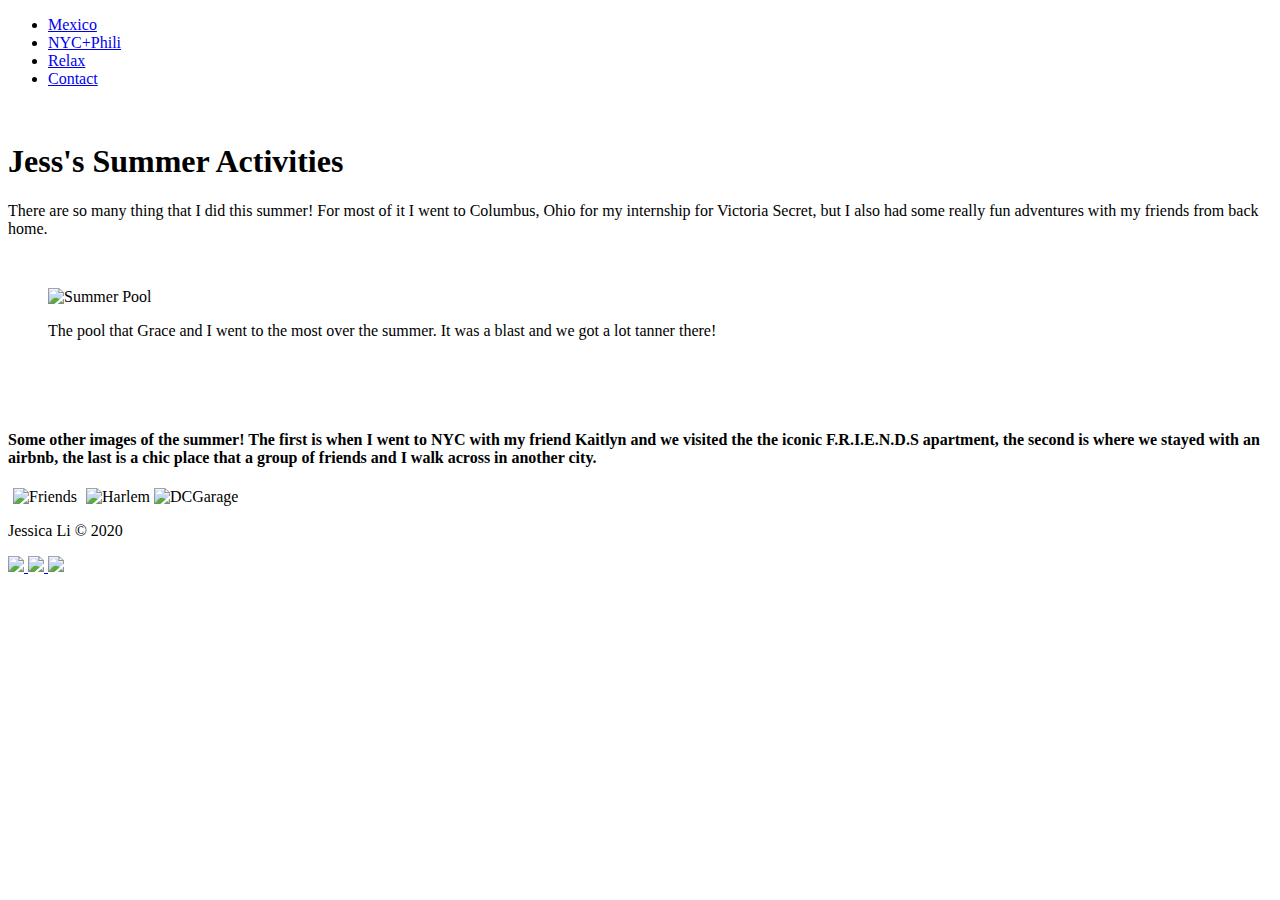
==== index.html @ fb82be18 "Added some code" ====
<!-- The link to the website:  -->


<!DOCTYPE html>
<html>

<head>
	<title>Jessica's Winter Break 2019-2020</title>
	<meta charset="UTF-8">
	<meta name="name" content="Jessica's Winter Break 2019-2020">
	<meta name="content" content="Jessica's Winter Break 2019-2020">
	<meta name="description" content="Jessica's Winter Break 2019-2020">
	<meta name="keywords" content="Winter, Break">
	<meta name="author" content="Jessica Li">
	<link rel="stylesheet" type="text/css" href="stylesheet.css">

</head>

<body>
	<div id="page">

		<!-- Navbar -->
		<div class="menu-holder">
			<nav id="header-main-menu">
				<ul class="main-menu ">
					<li>
						<a href="contact.html">Mexico</a>
					</li>
					<li>
						<a href="hobbies.html">NYC+Phili</a>
					</li>
					<li>
						<a href="schedule.html">Relax</a>

					</li>
					<li>
						<a href="index.html">Contact</a>

					</li>
				</ul>
			</nav>
		</div>

		<br />

		<!-- Huge header for homepage -->
		<h1 class="center-text"> Jess's Summer Activities </h1>
		<p class="center-text " id="p1">
			There are so many thing that I did this summer! For most of it I went to Columbus, Ohio for my internship
			for Victoria Secret, but I also had some
			really fun adventures with my friends from back home.
		</p>
		<br />

		<!-- Big Image over Summer -->
		<figure>
			<img class="img-1" src="images/s1.JPG" alt="Summer Pool" title="Summer Nights at the Pool" />
			<p>
				<figcaption>
					The pool that Grace and I went to the most over the summer. It was a blast and we got
					a lot tanner there!
				</figcaption>
			</p>
		</figure>
		<br /> <br /> <br />

		<!-- Insert explanations about my summer + photos -->
		<div class="center-mid-1">
			<h4 class="center-text" id='p2'>Some other images of the summer! The first is when I went to NYC with
				my friend Kaitlyn and we visited the the iconic F.R.I.E.N.D.S apartment, the second is where we
				stayed with an airbnb, the last is a chic place that a group of friends and I walk across in
				another city.
			</h4>
			<p class="center-text">
				<img class="img-2" src="images/s2.JPG" alt="Friends" title="Friends" style="padding-left: 5px;" />
				<img class="img-2" src="images/s3.JPG" alt="Harlem" title="Harlem" style="padding-left: 5px;" />
				<img class="img-2" src="images/s4.JPEG" alt="DCGarage" title="DCGarage" />
			</p>
		</div>

		<!-- footer that is centered at the bottom on the page -->

		<footer class="footer">
			<div>
				<p> Jessica Li © 2020 </p>
				<div class="socialmedia">
					<a href="#">
						<span class="twitter"> <img class="smlogo" src="images/f081.png" /></span>
					</a>
					<a href="#">
						<span class="facebook"> <img class="smlogo" src="images/f082.png" /></span>
					</a>
					<a href="#">
						<span class="fa fa-pinterest-p"> <img class="smlogo" src="images/f083.png" /> </span>
					</a>
				</div>
			</div>
		</footer>

	</div>
</body>

</html>
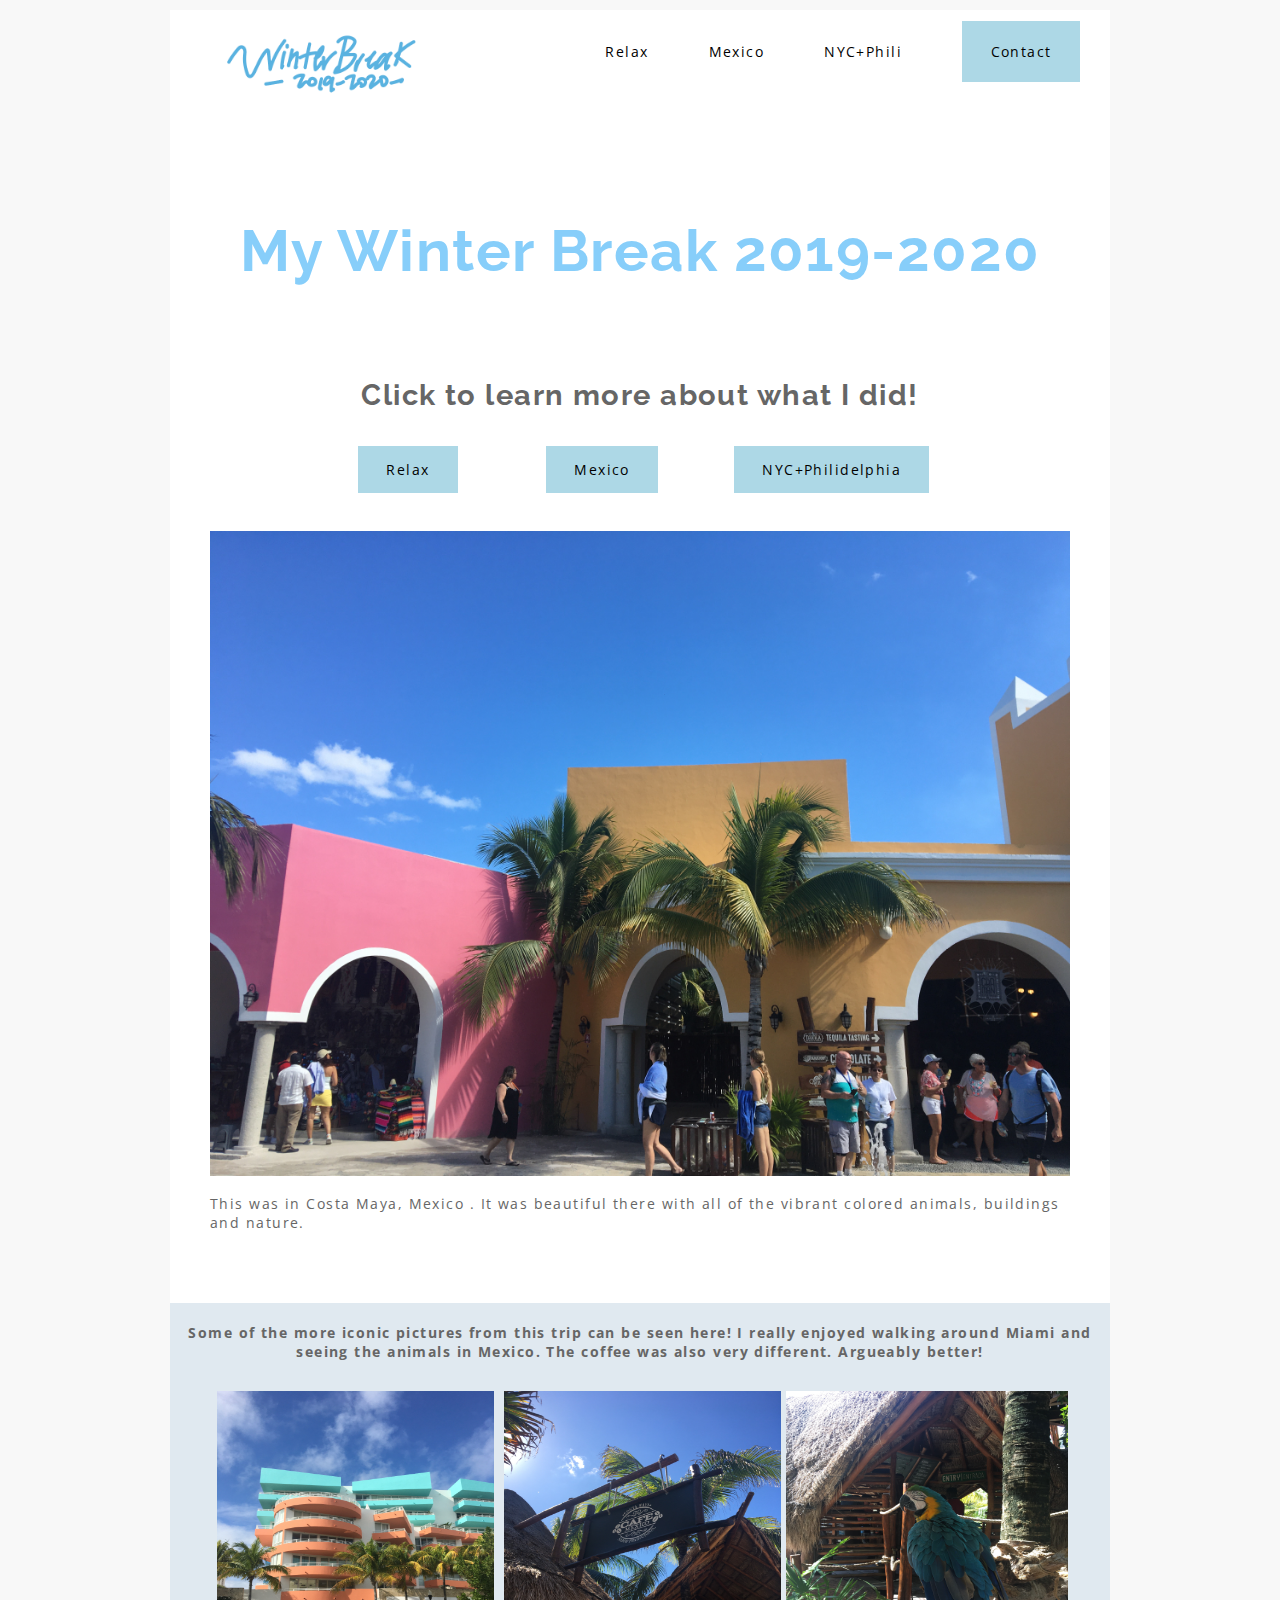
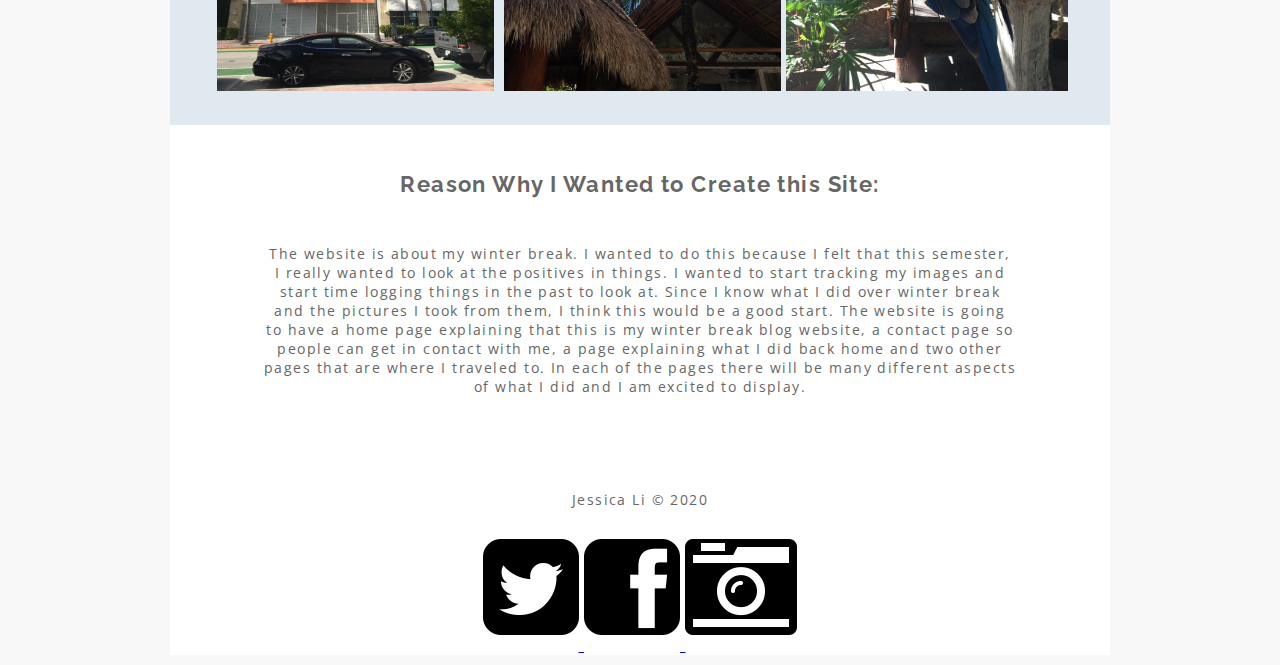
==== commit 1ba083d9: "finished website" ====
--- a/index.html
+++ b/index.html
@@ -1,5 +1,5 @@
 
-<!-- The link to the website:  -->
+<!-- The link to the website:  https://jessli2117.github.io/winterbreak.github.io/ -->
 
 
 <!DOCTYPE html>
@@ -13,7 +13,7 @@
 	<meta name="description" content="Jessica's Winter Break 2019-2020">
 	<meta name="keywords" content="Winter, Break">
 	<meta name="author" content="Jessica Li">
-	<link rel="stylesheet" type="text/css" href="stylesheet.css">
+	<link rel="stylesheet" type="text/css" href="styles/stylesheet.css">
 
 </head>
 
@@ -23,20 +23,27 @@
 		<!-- Navbar -->
 		<div class="menu-holder">
 			<nav id="header-main-menu">
+				
 				<ul class="main-menu ">
 					<li>
-						<a href="contact.html">Mexico</a>
+						<a href="index.html" id= "contact-button">
+							Contact
+						</a>
 					</li>
 					<li>
-						<a href="hobbies.html">NYC+Phili</a>
+						<a href="nyc-phi.html">NYC+Phili</a>
 					</li>
 					<li>
-						<a href="schedule.html">Relax</a>
-
+						<a href="mexico.html">Mexico</a>
 					</li>
 					<li>
-						<a href="index.html">Contact</a>
-
+						<a href="index.html">Relax</a>
+					</li>
+					<li>
+						
+						<a href="index.html"">
+							<img src="images/logo.png" id="logo"/>
+						</a>
 					</li>
 				</ul>
 			</nav>
@@ -44,40 +51,62 @@
 
 		<br />
 
-		<!-- Huge header for homepage -->
-		<h1 class="center-text"> Jess's Summer Activities </h1>
-		<p class="center-text " id="p1">
-			There are so many thing that I did this summer! For most of it I went to Columbus, Ohio for my internship
-			for Victoria Secret, but I also had some
-			really fun adventures with my friends from back home.
+		<!-- Huge header for homepage that has buttons to click to other pages-->
+
+		<h1 class="center-title-text"> My Winter Break 2019-2020</h1>
+
+		<h1 class="center-text"> Click to learn more about what I did! </h1>
+		<p class="col-4-5"></p>
+		<p class="col-4-5 center-button">
+			<a href="index.html">Relax</a>
 		</p>
+		<p class="col-4-5 center-button">
+			<a href="mexico.html">Mexico</a>
+		</p>
+		<p class="col-4-5 center-button">
+			<a href="nyc-phi.html">NYC+Philidelphia</a>
+		</p>
+		<br/>
+		<p class="col-1""></p>
+
+
 		<br />
 
-		<!-- Big Image over Summer -->
+		<!-- Big Image over Costa Maya Buildings -->
 		<figure>
-			<img class="img-1" src="images/s1.JPG" alt="Summer Pool" title="Summer Nights at the Pool" />
+			<img class="img-1" src="images/title.JPG" alt="title" title="title image" />
 			<p>
 				<figcaption>
-					The pool that Grace and I went to the most over the summer. It was a blast and we got
-					a lot tanner there!
+					This was in Costa Maya, Mexico . It was beautiful there with all of the vibrant
+					colored animals, buildings and nature.
 				</figcaption>
 			</p>
 		</figure>
 		<br /> <br /> <br />
 
-		<!-- Insert explanations about my summer + photos -->
+		<!-- Insert explanations about my winter and some images of winter events -->
 		<div class="center-mid-1">
-			<h4 class="center-text" id='p2'>Some other images of the summer! The first is when I went to NYC with
-				my friend Kaitlyn and we visited the the iconic F.R.I.E.N.D.S apartment, the second is where we
-				stayed with an airbnb, the last is a chic place that a group of friends and I walk across in
-				another city.
+			<h4 class="center-text" id='p2'>Some of the more iconic pictures from this trip can be seen here! I really enjoyed walking around Miami and seeing the animals in Mexico.
+				The coffee was also very different. Argueably better!
 			</h4>
 			<p class="center-text">
-				<img class="img-2" src="images/s2.JPG" alt="Friends" title="Friends" style="padding-left: 5px;" />
-				<img class="img-2" src="images/s3.JPG" alt="Harlem" title="Harlem" style="padding-left: 5px;" />
-				<img class="img-2" src="images/s4.JPEG" alt="DCGarage" title="DCGarage" />
+				<img class="img-3" src="images/h1.JPG" alt="Miami" title="Friends" style="padding-left: 5px;" />
+				<img class="img-3" src="images/h2.JPG" alt="CM" title="Harlem" style="padding-left: 5px;" />
+				<img class="img-3" src="images/h3.JPG" alt="CM" title="DCGarage" />
 			</p>
 		</div>
+
+
+		<h2 class="center-text" style="width: 80%; margin-left: 10%; margin-top: 5%; 
+		font-family: 'Raleway', sans-serif;">
+		Reason Why I Wanted to Create this Site:
+		</h2>
+
+		<p class="center-text" style="width: 80%; margin-left: 10%; margin-top: 5%; margin-bottom: 10%;">
+		The website is about my winter break. I wanted to do this because I felt that this semester, I really wanted to look at the positives in things. I wanted to start tracking my images and start time logging things in the past to look at. Since I know what I did over winter break and the pictures I took from them, I think this would be a good start. 
+
+The website is going to have a home page explaining that this is my winter break blog website, a contact page so people can get in contact with me, a page explaining what I did back home and two other pages that are where I traveled to. In each of the pages there will be many different aspects of what I did and I am excited to display.
+		</p>
 
 		<!-- footer that is centered at the bottom on the page -->
 
--- a/styles/stylesheet.css
+++ b/styles/stylesheet.css
@@ -0,0 +1,509 @@
+
+/* 
+My css stylesheet is sorted by generic to specific as well as element sorting. The reason why I did it this way is that
+initially for the elements, it matters with the importance of the element. After that it is by all of its specific and 
+children elements, this way all of the elements are easy to find together. If you wanted to edit any of the table elements
+they are all together. The table's childen are directly th, td which are general and then after that would be the td itself.
+The same could be said about all of the text specifications.
+
+In all it is about allowing the user to find all of the elements that work in html together to be found with the css together.
+*/
+
+
+@import url('https://fonts.googleapis.com/css?family=Merriweather|Oswald');
+@import url('https://fonts.googleapis.com/css?family=Roboto+Mono&display=swap');
+@import url('https://fonts.googleapis.com/css?family=Raleway:900&display=swap');
+@import url('https://fonts.googleapis.com/css?family=Open+Sans|Raleway:900&display=swap');
+
+    body {
+        font-family: 'Open Sans', sans-serif;
+        font-size: 90%;
+        letter-spacing: 0.10em;
+        color: #666;
+        background-color: #f8f8f8;
+        
+    }
+
+    
+    li {
+        list-style-image: url("images/icon-plus.png");
+        line-height: 1.6em;}
+    table {
+        border-spacing: 0px;
+    }
+    th, td {
+        color: #000;
+        padding: 5px 30px 5px 10px;
+        border-spacing: 0px;
+        font-size: 100%;
+        margin: 5px;
+        text-align: left;
+        /* background-color: ; */
+        border-top: 1px solid #fff;
+        border-bottom: 1px solid #fff;
+        /* border-right: 1px solid #fff; */
+        padding: 5% 1.5% 5% 1.5%;
+    }
+
+    tr.head th {
+        font-family: 'Raleway', sans-serif;
+        font-size: 125%;
+        text-align: center;
+        color: #fff;
+        background-color: #5b96b4;
+        border-bottom: 2px solid #fff;
+        border-right: 1px solid #fff;
+        border-top: 1px solid #fff;
+        letter-spacing: 0.15em;
+    }
+    td {
+        color: #000;
+        padding: 5% 10% 5% 10%;
+        font-size: 100%;
+        }
+    tr.even td, tr.even th {
+        background-color: #c3ebff;}
+    tr.head th:first-child {
+        /* WebKit is a browser engine used in Apple's Safari browser, Amazon 
+            Kindle e-book reader, BlackBerry Browser in OS 6 and above.
+
+            Not all CSS3 properties work well in all browsers. In a way to ensure that web pages
+            display as expected in their browsers, vendors like Mozilla and Webkit developed their
+            own browser-compatible properties. With CSS3, many compatibility issues are now resolved.
+            However, it is not unusual to still see these properties used in stylesheets.
+
+            */
+
+        /* Webkit property*/
+        -webkit-border-top-left-radius: 5px;
+
+        /* Mozilla property*/
+        -moz-border-radius-topleft: 5px;
+
+        /* CSS3 property*/
+        border-top-left-radius: 5px;
+
+        /* More on border-radius property: https://www.the-art-of-web.com/css/border-radius/ */
+    }
+
+    tr.head th:last-child {
+        -webkit-border-top-right-radius: 5px;
+        -moz-border-radius-topright: 5px;
+        border-top-right-radius: 5px;}
+    fieldset {
+        width: 310px;
+        height: 300px;
+        margin-top: 40px;
+        margin-left: 20px;
+        border: 1px solid #d6d6d6;
+        background-color: #ffffff;
+        line-height: 1.6em;}
+    legend {
+        font-style: italic;
+        color: #666666;}
+
+    input[type="text"] {
+        width: 120px;
+        border: 1px solid #d6d6d6;
+        padding: 2px;
+        outline: none;}
+    input[type="text"]:focus,}
+    input[type="text"]:hover {
+        background-color: #d0e2f0;
+        border: 1px solid #999999;}
+    input[type="submit"] {
+        border: 1px solid #006633;
+        background-color: #009966;
+        color: #ffffff;
+        border-radius: 5px;
+        padding: 5px;
+        margin-top: 10px;}
+    input[type="submit"]:hover {
+        border: 1px solid #006633;
+        background-color: #00CC33;
+        color: #ffffff;
+        cursor: pointer;}
+    .title {
+        float: left;
+        width: 160px;
+        clear: left;}
+    .submit {
+        width: 310px;
+        text-align: right;}
+    
+    #page {
+        max-width: 940px;
+        min-width: 720px;
+        margin: 10px auto 10px auto;
+        
+        border: 4px  #000;
+        background-color: #ffffff;
+        vertical-align: baseline;
+    }
+
+    #contact-button {
+        border-style:solid; 
+        border-width: 1em;
+        padding-left: 1em;
+        padding-right: 1em;
+        padding-top: 0.5em;
+        padding-bottom: 0.5em;
+        border-color: lightblue;
+        background: lightblue;
+    }
+
+    .center-button a:link, a:visited {
+        background-color: lightblue;
+        color: black;
+        padding: 15% 30% 15% 30%;
+        text-align: center;
+        text-decoration: none;
+        display: inline-block;
+      }
+      
+    .center-button a:hover, a:active {
+        background-color:lightskyblue;
+      }
+
+    .col-1 {
+        /* float: left; */
+        width: 90%;
+        margin-left: 5%;
+        margin-right: 5%;
+        margin-top: 5%;
+        margin-bottom: 5%;
+    }
+
+    .col-2-1 {
+        float: left;
+        width: 40%;
+        margin-left: 5%;
+        margin-right: 5%;
+    }
+
+    .col-2-2 {
+        float: left;
+        width: 40%;
+        /* margin-left: 5%; */
+        margin-right: 10%;
+    }
+
+    .col-2-fill{
+        float: left;
+        width: 10%;
+    }
+
+
+    .col-3 {
+        float: left;
+        width: 30%;
+        margin-left: 3%;
+    }
+
+    .col-4 {
+        float: left;
+        width: 20%;
+        margin-left: 5%;
+    }
+
+    .col-4-5 {
+        float: left;
+        width: 10%;
+        margin-right: 10%;
+    }
+
+    .col-5 {
+        float: left;
+        width: 15%;
+        margin-left: 5%;
+    }
+
+
+    .center-mid{
+        width: 940px;
+        background-color: white;
+        padding-bottom: 15px;
+        padding-top: 5px;
+    }
+    
+    .center-mid-1{
+        width: 940px;
+        background-color: #e0e9f0;
+        padding-bottom: 15px;
+        padding-top: 5px;
+    }
+
+    .center-mid-2{
+        width: 940px;
+        background-color: #efeae6;
+        padding-bottom: 15px;
+        padding-top: 5px;
+        }
+
+    .center-mid-3{
+        float: left;
+        width: 470px;
+        height: 400px;
+        background-color: lightsteelblue;
+        padding-bottom: 15px;
+        padding-top: 5px;
+        }
+
+    .center-mid-4{
+        float: right;
+        width: 470px;
+        background-color: lightsteelblue;
+        padding-bottom: 15px;
+        padding-top: 5px;
+        }
+
+    .center-mid-5{
+        width: 940px;
+        background-color: lightgoldenrodyellow;
+        padding-bottom: 15px;
+        padding-top: 5px;
+        }
+
+    .center-2{
+        width: 80%;
+        margin: 0% 10% 10% 10% ;
+        padding-bottom: 15px;
+        padding-top: 5px;
+        }
+    
+    .center-3{
+        width: 300px;
+        margin: 0 0;
+        }
+
+    #logo{
+        width: 40%;
+        height: 40%;
+        margin-left: -45%;
+        margin-top: -17%;
+        float: left;
+    }
+
+    .img-1{
+        margin: auto;
+        width: 100%;
+    }
+    
+    .img-2{
+        float: left;
+        margin: auto;
+        height: 50%;
+        width: 50%;
+        image-orientation: from-image;
+        margin-right: 5%;
+    }
+
+    .img-3{
+        margin: auto;
+        height: 300px;
+        width: 30%;
+        image-orientation: from-image;
+    }
+
+    .img-4{
+        margin: auto;
+        height: 250px;
+        width: 190px;
+        image-orientation: from-image;
+    }
+
+
+    .center-text {
+        text-align: center;
+    }
+
+    .h2-2{
+        font-family: 'Raleway', sans-serif;
+        margin-left: 5%;
+    }
+
+    .h3-2{
+        font-family: 'Raleway', sans-serif;
+        color: black;
+        margin-left: 5%;
+    }
+
+    .p-2{
+        margin-left: 5%;
+        color: darkgrey;
+    }
+    
+    #p1.center-text  {
+        margin: 20px;
+        font-family: 'Roboto Mono', monospace;
+    }
+
+    #p2.center-text  {
+        margin: 15px;
+        margin-bottom: 30px;
+    }
+
+    .center-2>h1, .center-2>p{
+        text-align: center;
+        margin: 20px;
+    }
+    
+    h1.center-text
+    {
+        font-family: 'Raleway', sans-serif;
+        font-size: 200%;
+        width: 100%;
+        margin-top: 10%;
+    }
+
+    h1.center-title-text
+    {
+        text-align: center;
+        font-family: 'Raleway', sans-serif;
+        font-size: 400%;
+        width: 100%;
+        margin-top: 20%;
+        margin-bottom: 5%;
+        color: lightskyblue;
+    }
+
+    
+    }
+    .menu-holder {
+    float: right;
+    position: relative;
+    text-align: center;
+    height: 100%;
+    background-color: #ffffff;
+    right: -100%;
+    top: 0;
+    transition: right .3s ease;
+    width: 100%;
+    overflow: auto;
+    max-width: 100%;
+    z-index: 99;
+    }     
+
+    ul {
+    list-style-type: none;
+    margin: 0;
+    padding: 0;
+        }
+
+    ul li {
+        display: inline;
+        padding: 30px;
+        float: right;
+        color: black;
+    }
+
+    ul li a, 
+    ul a :hover, 
+    ul li a:focus, 
+    ul li a:active {
+        border: none;
+        text-decoration: none;
+        color: inherit;
+    }
+
+    footer{
+        text-align: center;
+    }
+
+
+    /* Slideshow */
+
+    * {box-sizing:border-box}
+
+    /* Slideshow container */
+    .slideshow-container {
+    max-width: 1000px;
+    position: relative;
+    margin: auto;
+    }
+
+    /* Hide the images by default */
+    .mySlides {
+    display: none;
+    }
+
+    /* Next & previous buttons */
+    .prev, .next {
+    cursor: pointer;
+    position: absolute;
+    top: 50%;
+    width: auto;
+    margin-top: -22px;
+    padding: 16px;
+    color: white;
+    font-weight: bold;
+    font-size: 18px;
+    transition: 0.6s ease;
+    border-radius: 0 3px 3px 0;
+    user-select: none;
+    }
+
+    /* Position the "next button" to the right */
+    .next {
+    right: 0;
+    border-radius: 3px 0 0 3px;
+    }
+
+    /* On hover, add a black background color with a little bit see-through */
+    .prev:hover, .next:hover {
+    background-color: rgba(0,0,0,0.8);
+    }
+
+    /* Caption text */
+    .text {
+    color: #f2f2f2;
+    font-size: 15px;
+    padding: 8px 12px;
+    position: absolute;
+    bottom: 8px;
+    width: 100%;
+    text-align: center;
+    }
+
+    /* Number text (1/3 etc) */
+    .numbertext {
+    color: #f2f2f2;
+    font-size: 12px;
+    padding: 8px 12px;
+    position: absolute;
+    top: 0;
+    }
+
+    /* The dots/bullets/indicators */
+    .dot {
+    cursor: pointer;
+    height: 15px;
+    width: 15px;
+    margin: 0 2px;
+    background-color: #bbb;
+    border-radius: 50%;
+    display: inline-block;
+    transition: background-color 0.6s ease;
+    }
+
+    .active, .dot:hover {
+    background-color: #717171;
+    }
+
+    /* Fading animation */
+    .fade {
+    -webkit-animation-name: fade;
+    -webkit-animation-duration: 1.5s;
+    animation-name: fade;
+    animation-duration: 1.5s;
+    }
+
+    @-webkit-keyframes fade {
+    from {opacity: .4}
+    to {opacity: 1}
+    }
+
+    @keyframes fade {
+    from {opacity: .4}
+    to {opacity: 1}
+    }